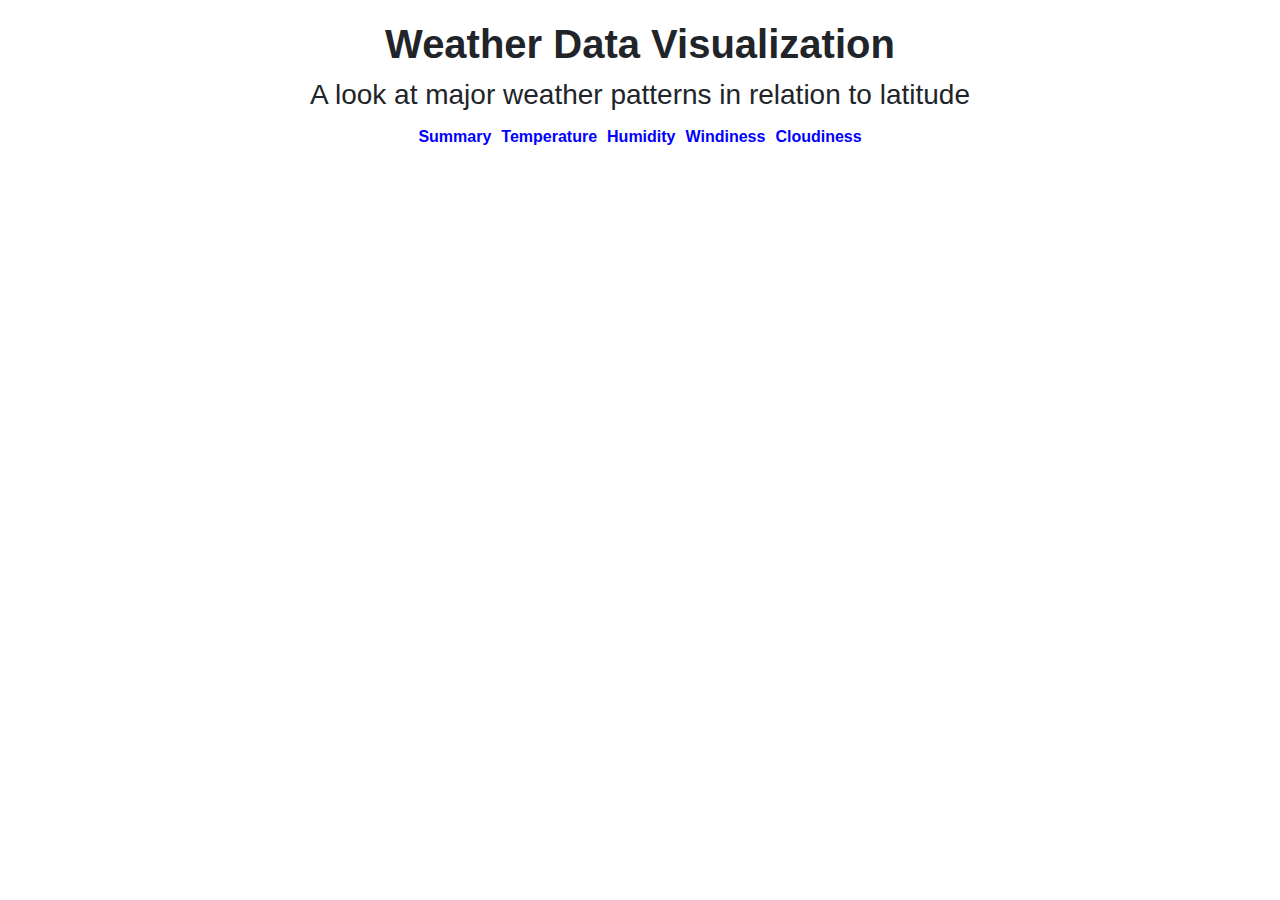
==== web_visualizations/index.html @ bdaf614b "initial commit, basic headings and styles added to index file" ====
<!doctype html>
<html lang="en">
  <head>
    <!-- Required meta tags -->
    <meta charset="utf-8">
    <meta name="viewport" content="width=device-width, initial-scale=1, shrink-to-fit=no">

    <!-- Bootstrap CSS -->
    <link rel="stylesheet" href="https://stackpath.bootstrapcdn.com/bootstrap/4.5.2/css/bootstrap.min.css" integrity="sha384-JcKb8q3iqJ61gNV9KGb8thSsNjpSL0n8PARn9HuZOnIxN0hoP+VmmDGMN5t9UJ0Z" crossorigin="anonymous">
    <link rel="stylesheet" href="style.css">

    <title>Weather World</title>
  </head>
  <body>
    <h1 class="header" id="heading">Weather Data Visualization</h1>
    <h3 class="header" id="sub_heading">A look at major weather patterns in relation to latitude</h3>
    
    <ul class="nav justify-content-center">
        <li class="nav-item">
            <a class="nav-link" id="summary_link" href="#">Summary</a>
          </li>
        <li class="nav-item">
          <a class="nav-link" href="#">Temperature</a>
        </li>
        <li class="nav-item">
          <a class="nav-link" href="#">Humidity</a>
        </li>
        <li class="nav-item">
          <a class="nav-link" href="#">Windiness</a>
        </li>
        <li class="nav-item">
          <a class="nav-link" href="#">Cloudiness</a>
        </li>
    </ul>

    <!-- Optional JavaScript -->
    <!-- jQuery first, then Popper.js, then Bootstrap JS -->
    <script src="https://code.jquery.com/jquery-3.5.1.slim.min.js" integrity="sha384-DfXdz2htPH0lsSSs5nCTpuj/zy4C+OGpamoFVy38MVBnE+IbbVYUew+OrCXaRkfj" crossorigin="anonymous"></script>
    <script src="https://cdn.jsdelivr.net/npm/popper.js@1.16.1/dist/umd/popper.min.js" integrity="sha384-9/reFTGAW83EW2RDu2S0VKaIzap3H66lZH81PoYlFhbGU+6BZp6G7niu735Sk7lN" crossorigin="anonymous"></script>
    <script src="https://stackpath.bootstrapcdn.com/bootstrap/4.5.2/js/bootstrap.min.js" integrity="sha384-B4gt1jrGC7Jh4AgTPSdUtOBvfO8shuf57BaghqFfPlYxofvL8/KUEfYiJOMMV+rV" crossorigin="anonymous"></script>
  </body>
</html>
---- web_visualizations/style.css ----
html * {
    font-family: "Helvetica";
}

.header {
    text-align: center;
    margin-top: 20px;
}

#heading {
    font-weight: bold;
}

#sub_heading {
    margin-top: 10px;
}

.nav-link {
    color: blue;
    font-weight: bold;
    padding: 5px;
}
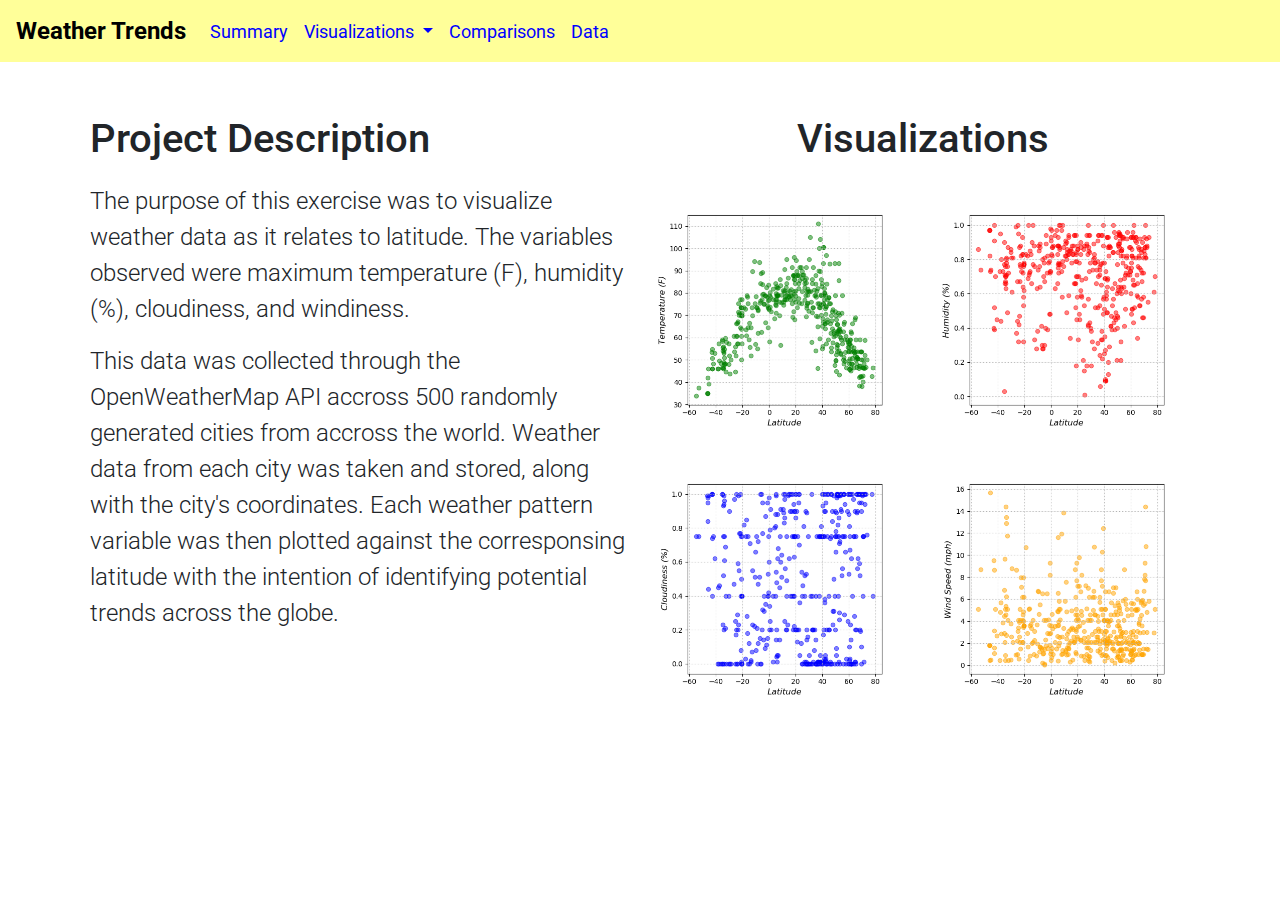
==== commit d8afe7b1: "all pages working with appropriate data--pushing to github page" ====
--- a/web_visualizations/index.html
+++ b/web_visualizations/index.html
@@ -7,31 +7,90 @@
 
     <!-- Bootstrap CSS -->
     <link rel="stylesheet" href="https://stackpath.bootstrapcdn.com/bootstrap/4.5.2/css/bootstrap.min.css" integrity="sha384-JcKb8q3iqJ61gNV9KGb8thSsNjpSL0n8PARn9HuZOnIxN0hoP+VmmDGMN5t9UJ0Z" crossorigin="anonymous">
+    <!--CSS Style Sheet Ref-->
     <link rel="stylesheet" href="style.css">
+    <!--Google Font-->
+    <link href="https://fonts.googleapis.com/css2?family=Roboto:wght@300;400;700&display=swap" rel="stylesheet">
+    <title>Weather Trends</title>
+  
+  </head>
 
-    <title>Weather World</title>
-  </head>
   <body>
-    <h1 class="header" id="heading">Weather Data Visualization</h1>
-    <h3 class="header" id="sub_heading">A look at major weather patterns in relation to latitude</h3>
+    <!--Navbar-->
+    <nav class="navbar fixed-top navbar-expand-lg">
+      <span class="navbar-brand">Weather Trends</span>
+      <button class="navbar-toggler ml-auto custom-toggler" type="button" data-toggle="collapse" data-target="#navbarNav" aria-controls="navbarNav" aria-expanded="false" aria-label="Toggle navigation">
+        <span class="navbar-toggler-icon"></span>
+      </button>
+      <div class="collapse navbar-collapse" id="navbarNav">
+        <ul class="navbar-nav">
+          <li class="nav-item active">
+            <a class="nav-link" href="index.html">Summary <span class="sr-only">(current)</span></a>
+          </li>
+          <li class="nav-item dropdown">
+            <a class="nav-link dropdown-toggle" href="#" id="navbarDropdownMenuLink" role="button" data-toggle="dropdown" aria-haspopup="true" aria-expanded="false">
+              Visualizations
+            </a>
+            <div class="dropdown-menu" aria-labelledby="navbarDropdownMenuLink">
+              <a class="dropdown-item" href="temp.html">Temperature</a>
+              <a class="dropdown-item" href="humid.html">Humidity</a>
+              <a class="dropdown-item" href="cloud.html">Cloudiness</a>
+              <a class="dropdown-item" href="wind.html">Windiness</a>
+            </div>
+          </li>
+          <li class="nav-item">
+            <a class="nav-link" href="comparisons.html">Comparisons</a>
+          </li>
+          <li class="nav-item">
+            <a class="nav-link" href="data.html" tabindex="-1">Data</a>
+          </li>
+        </ul>
+      </div>
+    </nav>
     
-    <ul class="nav justify-content-center">
-        <li class="nav-item">
-            <a class="nav-link" id="summary_link" href="#">Summary</a>
-          </li>
-        <li class="nav-item">
-          <a class="nav-link" href="#">Temperature</a>
-        </li>
-        <li class="nav-item">
-          <a class="nav-link" href="#">Humidity</a>
-        </li>
-        <li class="nav-item">
-          <a class="nav-link" href="#">Windiness</a>
-        </li>
-        <li class="nav-item">
-          <a class="nav-link" href="#">Cloudiness</a>
-        </li>
-    </ul>
+    <!------------------------------------------------------------------------------>
+    <!--Content container-->
+    <div class="container">
+      
+      <!--Row in which content will be placed-->
+      <div class="row">
+        
+        <!--Project description section-->
+        <div class="col-md-6" id="left-column-index">
+          <h1>Project Description</h1>
+          <p>The purpose of this exercise was to visualize weather data as it relates to latitude. The variables observed were maximum temperature (F), humidity (%), cloudiness, and windiness.</p>
+          <p>This data was collected through the OpenWeatherMap API accross 500 randomly generated cities from accross the world. Weather data from each city was taken and stored, along with the city's coordinates. Each weather pattern variable was then plotted against the corresponsing latitude with the intention of identifying potential trends across the globe.</p>
+        </div>
+        
+        <!--Visualisation Previews go here-->
+        <div class="col-md-6" id="right-column-index">
+          <h1>Visualizations</h1>
+          
+            <!--First row of 2 visuals-->
+            <div class="row">
+              <div class="col-md-6">
+                <a href="temp.html"><img src="visualizations/Latitude_vs_Temperature (F).png"></a>
+              </div>         
+              <div class="col-md-6">
+                <a href="humid.html"><img src="visualizations/Latitude_vs_Humidity (%).png"></a>
+              </div>
+            </div>
+
+            <!--Second row of 2 visuals-->
+            <div class="row">
+              <div class="col-md-6">
+                <a href="cloud.html"><img src="visualizations/Latitude_vs_Cloudiness (%).png"></a>
+              </div>  
+              <div class="col-md-6">
+                <a href="wind.html"><img src="visualizations/Latitude_vs_Wind Speed (mph).png"></a>
+              </div>
+            </div>
+        
+        </div>
+
+      </div>
+    
+    </div>
 
     <!-- Optional JavaScript -->
     <!-- jQuery first, then Popper.js, then Bootstrap JS -->
--- a/web_visualizations/style.css
+++ b/web_visualizations/style.css
@@ -1,23 +1,110 @@
+/*Applies to all pages*/
+/*Set all fonts to Roboto, Google font link in html file*/
 html * {
-    font-family: "Helvetica";
+    font-family: 'Roboto', sans-serif;
 }
 
-.header {
-    text-align: center;
-    margin-top: 20px;
+/*Nav bar styling*/
+nav {
+    background-color: rgb(255, 255, 153);
 }
 
-#heading {
-    font-weight: bold;
+.navbar-brand {
+    color: black;
+    font-size: x-large;
+    font-weight: 700;
 }
 
-#sub_heading {
-    margin-top: 10px;
+nav a {
+    color: blue;
+    font-weight: 400;
+    font-size: 18px;
 }
 
-.nav-link {
-    color: blue;
-    font-weight: bold;
-    padding: 5px;
+.custom-toggler.navbar-toggler {
+    border-color: blue;
 }
 
+.custom-toggler .navbar-toggler-icon {
+    background-image: url("data:image/svg+xml;charset=utf8,%3Csvg viewBox='0 0 32 32' xmlns='http://www.w3.org/2000/svg'%3E%3Cpath stroke='rgba(0,0,255)' stroke-width='2' stroke-linecap='round' stroke-miterlimit='10' d='M4 8h24M4 16h24M4 24h24'/%3E%3C/svg%3E");
+}
+
+/*All paragraph fonts*/
+p {
+    font-weight: 300;
+    font-size: x-large;
+}
+
+/*End all pages elements*/
+
+
+
+/*Page specific elements*/
+/*Index (landing) page*/
+/*Container in which content will live*/
+
+.container {
+    margin-top: 75px;
+    padding: 20px;
+}
+
+/*Headings for each section*/
+h1 {
+    margin-top: 20px;
+    margin-bottom: 20px;
+}
+
+
+
+#right-column-index h1 {
+    text-align: center;
+}
+
+#right-column-index .col-md-6 {
+    padding: 2px 2px 2px 2px;
+}
+
+#right-column-index img {
+    /* border: 2px solid black; */
+    display: block;
+    margin-left: auto;
+    margin-right: auto;
+    max-width: 95%;
+    max-height: 95%;
+}
+
+/*-----------*/
+/*Visualization Pages*/
+
+#heading_row {
+    text-align: center;
+}
+
+#left-column-viz img {
+    max-width: 100%;
+}
+
+#right-column-viz {
+    padding-top: 45px;
+}
+
+/* .container .row h1 {
+    text-align: center;
+} */
+
+
+/*Data page*/
+
+.dataframe {
+    align-self: center;
+    margin-top: 100px;
+    margin-left: auto;
+    margin-right: auto;
+}
+
+/*Comparisons Page*/
+
+h3 {
+    text-align: center;
+    margin-bottom: 0px;
+}